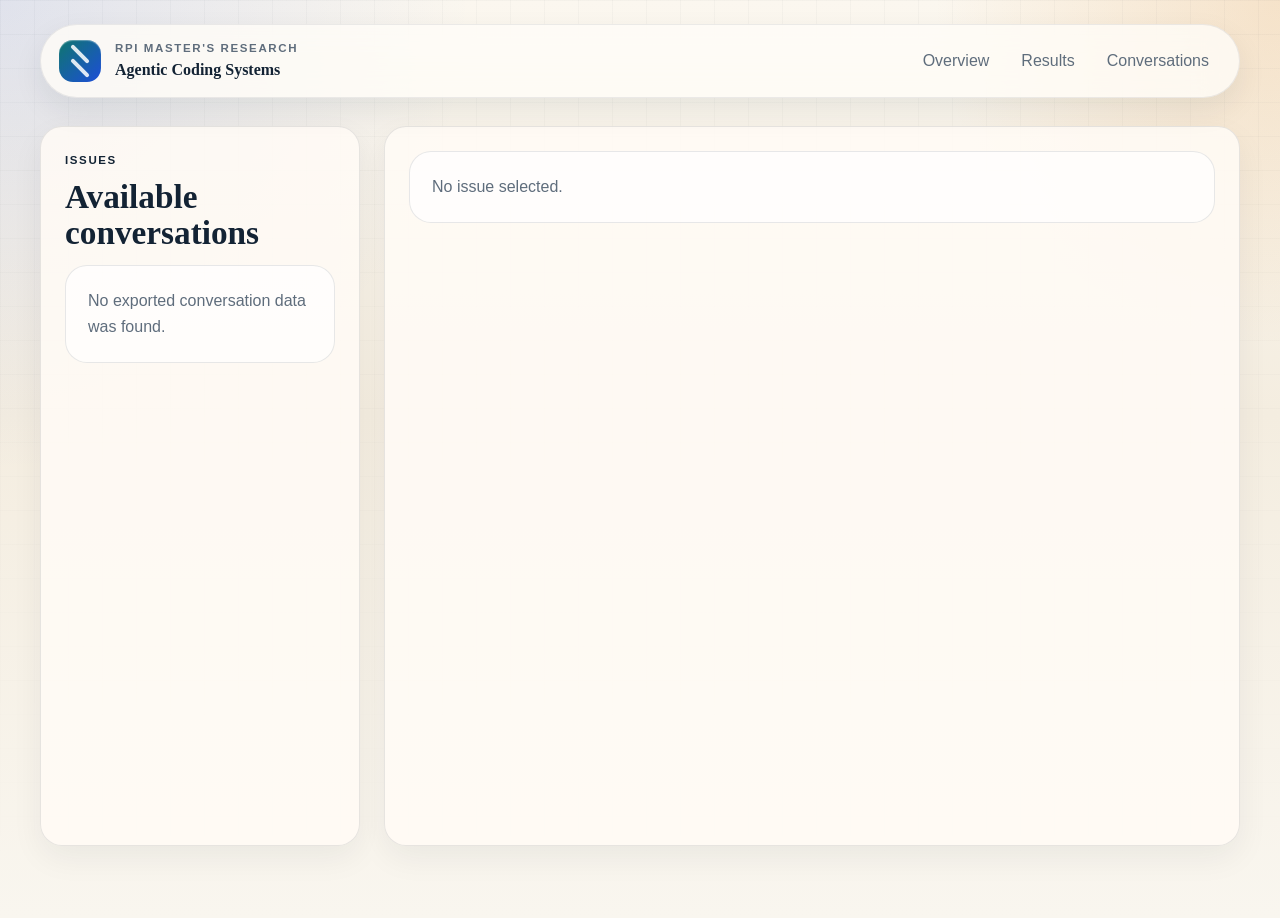
==== conversations.html @ 9006fa15 "feat: add static project website" ====
<!DOCTYPE html>
<html lang="en">
<head>
  <meta charset="UTF-8">
  <meta name="viewport" content="width=device-width, initial-scale=1.0">
  <title>Agentic Coding Research Conversations</title>
  <link rel="stylesheet" href="styles.css">
</head>
<body>
  <div class="shell">
    <header class="topbar">
      <a class="brand" href="index.html">
        <span class="brand-mark"></span>
        <span>
          <span class="eyebrow">RPI Master's Research</span>
          <strong>Agentic Coding Systems</strong>
        </span>
      </a>
      <nav class="nav">
        <a href="index.html">Overview</a>
        <a href="results.html">Results</a>
        <a href="conversations.html">Conversations</a>
      </nav>
    </header>

    <main>
      <section class="conversation-layout">
        <aside class="panel issue-browser">
          <p class="eyebrow">Issues</p>
          <h2>Available conversations</h2>
          <div id="issue-list" class="issue-list"></div>
        </aside>

        <section class="panel conversation-browser">
          <div id="conversation-app"></div>
        </section>
      </section>
    </main>
  </div>

  <script src="site-data/conversations.js"></script>
  <script src="conversations.js"></script>
</body>
</html>
---- styles.css ----
:root {
  --bg: #f5efe3;
  --surface: rgba(255, 251, 245, 0.88);
  --surface-strong: #fffdf8;
  --text: #132334;
  --muted: #5f6d7c;
  --line: rgba(19, 35, 52, 0.1);
  --accent: #0f766e;
  --accent-2: #1d4ed8;
  --accent-3: #d97706;
  --shadow: 0 28px 72px rgba(19, 35, 52, 0.12);
  --radius-xl: 28px;
  --radius-lg: 22px;
  --radius-md: 16px;
  --max-width: 1200px;
}

* {
  box-sizing: border-box;
}

html {
  scroll-behavior: smooth;
}

body {
  margin: 0;
  color: var(--text);
  font-family: "Avenir Next", "Segoe UI", sans-serif;
  line-height: 1.6;
  background:
    radial-gradient(circle at top left, rgba(29, 78, 216, 0.12), transparent 30%),
    radial-gradient(circle at top right, rgba(217, 119, 6, 0.16), transparent 22%),
    linear-gradient(180deg, #fbf7ef 0%, #f4ede0 45%, #f9f6ef 100%);
}

body::before {
  content: "";
  position: fixed;
  inset: 0;
  pointer-events: none;
  background-image:
    linear-gradient(rgba(19, 35, 52, 0.03) 1px, transparent 1px),
    linear-gradient(90deg, rgba(19, 35, 52, 0.03) 1px, transparent 1px);
  background-size: 34px 34px;
  mask-image: linear-gradient(180deg, rgba(0, 0, 0, 0.85), transparent);
}

a {
  color: inherit;
  text-decoration: none;
}

code {
  font-family: "SFMono-Regular", "Menlo", monospace;
}

.shell {
  width: min(calc(100% - 32px), var(--max-width));
  margin: 0 auto;
  padding: 24px 0 72px;
  position: relative;
  z-index: 1;
}

.topbar {
  position: sticky;
  top: 16px;
  z-index: 10;
  display: flex;
  justify-content: space-between;
  align-items: center;
  gap: 16px;
  padding: 14px 18px;
  border: 1px solid rgba(19, 35, 52, 0.08);
  border-radius: 999px;
  background: rgba(255, 253, 248, 0.8);
  box-shadow: 0 12px 30px rgba(19, 35, 52, 0.08);
  backdrop-filter: blur(16px);
}

.brand {
  display: flex;
  align-items: center;
  gap: 14px;
  min-width: 0;
}

.brand strong {
  display: block;
  font-family: "Iowan Old Style", "Palatino Linotype", serif;
  font-size: 1rem;
}

.brand-mark {
  width: 42px;
  height: 42px;
  border-radius: 14px;
  background: linear-gradient(135deg, var(--accent), var(--accent-2));
  box-shadow: inset 0 1px 1px rgba(255, 255, 255, 0.35);
  position: relative;
}

.brand-mark::before,
.brand-mark::after {
  content: "";
  position: absolute;
  left: 9px;
  right: 9px;
  height: 4px;
  border-radius: 999px;
  background: rgba(255, 255, 255, 0.86);
  transform: rotate(45deg);
}

.brand-mark::before {
  top: 12px;
}

.brand-mark::after {
  bottom: 12px;
}

.eyebrow {
  display: block;
  letter-spacing: 0.14em;
  text-transform: uppercase;
  font-size: 0.72rem;
  font-weight: 700;
  color: var(--muted);
}

.nav {
  display: flex;
  flex-wrap: wrap;
  gap: 8px;
}

.nav a {
  padding: 8px 12px;
  border-radius: 999px;
  color: var(--muted);
  transition: background 160ms ease, color 160ms ease, transform 160ms ease;
}

.nav a:hover {
  background: rgba(19, 35, 52, 0.06);
  color: var(--text);
  transform: translateY(-1px);
}

main {
  display: grid;
  gap: 24px;
  margin-top: 28px;
}

.hero {
  display: grid;
  grid-template-columns: 1.3fr 0.9fr;
  gap: 24px;
  padding: 42px;
  border-radius: calc(var(--radius-xl) + 4px);
  border: 1px solid rgba(19, 35, 52, 0.08);
  background:
    radial-gradient(circle at top right, rgba(217, 119, 6, 0.18), transparent 28%),
    linear-gradient(135deg, rgba(255, 255, 255, 0.94), rgba(247, 243, 236, 0.88));
  box-shadow: var(--shadow);
}

.hero-results {
  grid-template-columns: 1.2fr 0.8fr;
}

.hero-single {
  grid-template-columns: 1fr;
}

.hero-single h1 {
  max-width: 24ch;
  font-size: clamp(2.9rem, 4.6vw, 4.6rem);
}

.hero-single .lede {
  max-width: 68ch;
}

h1,
h2,
h3 {
  margin: 0;
  line-height: 1.08;
}

h1,
h2 {
  font-family: "Iowan Old Style", "Palatino Linotype", serif;
}

h1 {
  font-size: clamp(2.8rem, 5vw, 4.8rem);
  margin-top: 12px;
  max-width: 11ch;
}

h2 {
  font-size: clamp(1.8rem, 2.6vw, 2.6rem);
  margin: 10px 0 14px;
}

h3 {
  font-size: 1.02rem;
}

.lede {
  max-width: 62ch;
  color: var(--muted);
  font-size: 1.05rem;
}

.hero-actions {
  display: flex;
  flex-wrap: wrap;
  gap: 12px;
  margin-top: 26px;
}

.button {
  display: inline-flex;
  align-items: center;
  justify-content: center;
  min-height: 44px;
  padding: 0 18px;
  border-radius: 999px;
  border: 1px solid transparent;
  font-weight: 600;
}

.button-primary {
  color: white;
  background: linear-gradient(135deg, var(--accent), var(--accent-2));
}

.button-secondary {
  background: rgba(19, 35, 52, 0.04);
  border-color: rgba(19, 35, 52, 0.08);
}

.hero-panel,
.mini-grid,
.triple-grid,
.section-grid,
.status-grid,
.criteria-grid,
.steps {
  display: grid;
  gap: 16px;
}

.mini-grid,
.triple-grid,
.section-grid,
.status-grid,
.criteria-grid {
  grid-template-columns: repeat(2, minmax(0, 1fr));
}

.triple-grid {
  grid-template-columns: repeat(3, minmax(0, 1fr));
}

.panel,
.stat-card,
.mini-card,
.step,
.status-card,
.criteria-card {
  padding: 24px;
  border-radius: var(--radius-lg);
  border: 1px solid var(--line);
  background: var(--surface);
  box-shadow: 0 12px 32px rgba(19, 35, 52, 0.06);
}

.panel.emphasis {
  background: linear-gradient(180deg, rgba(15, 118, 110, 0.09), rgba(255, 255, 255, 0.92));
}

.research-metrics {
  display: grid;
  gap: 14px;
  margin-top: 24px;
  padding-top: 18px;
  border-top: 1px solid rgba(19, 35, 52, 0.08);
}

.research-metrics-label {
  font-size: 0.84rem;
  font-weight: 700;
  letter-spacing: 0.08em;
  text-transform: uppercase;
  color: var(--muted);
}

.research-metrics-grid {
  display: grid;
  grid-template-columns: repeat(5, minmax(0, 1fr));
  gap: 12px;
}

.research-metric {
  display: flex;
  align-items: center;
  min-height: 56px;
  padding: 14px 16px;
  border: 1px solid rgba(19, 35, 52, 0.1);
  border-radius: 12px;
  background: rgba(255, 253, 248, 0.7);
  font-weight: 700;
  line-height: 1.3;
}

.stat-card {
  background: linear-gradient(180deg, rgba(21, 33, 50, 0.96), rgba(16, 27, 42, 0.92));
  color: white;
}

.stat-card p,
.mini-card p,
.panel p,
.status-card p,
.criteria-card p,
.step p {
  margin: 0;
  color: inherit;
}

.stat-label,
.mini-label {
  display: block;
  font-size: 0.75rem;
  text-transform: uppercase;
  letter-spacing: 0.14em;
  opacity: 0.72;
}

.stat-value {
  display: block;
  margin: 10px 0 8px;
  font-size: 1.35rem;
  line-height: 1.25;
}

.mini-card strong,
.status-card strong,
.criteria-card strong {
  display: block;
  margin-bottom: 8px;
  font-size: 1.08rem;
}

.clean-list {
  margin: 0;
  padding-left: 18px;
}

.clean-list li + li {
  margin-top: 10px;
}

.steps {
  grid-template-columns: repeat(5, minmax(0, 1fr));
}

.step-number {
  display: inline-flex;
  width: 42px;
  height: 42px;
  align-items: center;
  justify-content: center;
  border-radius: 12px;
  background: rgba(15, 118, 110, 0.1);
  color: var(--accent);
  font-weight: 700;
  margin-bottom: 18px;
}

.table-wrap {
  overflow-x: auto;
}

.accordion-list {
  display: grid;
  gap: 14px;
}

.test-card {
  border: 1px solid var(--line);
  border-radius: var(--radius-lg);
  background: var(--surface);
  box-shadow: 0 12px 32px rgba(19, 35, 52, 0.06);
  overflow: hidden;
}

.test-card summary {
  list-style: none;
  display: flex;
  justify-content: space-between;
  align-items: center;
  gap: 16px;
  padding: 22px 24px;
  cursor: pointer;
}

.test-card summary::-webkit-details-marker {
  display: none;
}

.test-card summary strong {
  display: block;
  font-size: 1.06rem;
  margin-top: 4px;
}

.test-card[open] summary {
  border-bottom: 1px solid var(--line);
  background: rgba(19, 35, 52, 0.02);
}

.test-card-body {
  padding: 22px 24px 24px;
}

.detail-grid {
  display: grid;
  grid-template-columns: repeat(2, minmax(0, 1fr));
  gap: 16px;
}

.detail-grid-wide {
  margin-top: 16px;
}

.detail-block {
  padding: 18px;
  border-radius: var(--radius-md);
  background: rgba(255, 255, 255, 0.55);
  border: 1px solid rgba(19, 35, 52, 0.08);
}

.detail-block h3 {
  margin-bottom: 12px;
}

.summary-chip {
  display: inline-flex;
  align-items: center;
  min-height: 32px;
  padding: 0 12px;
  border-radius: 999px;
  font-size: 0.82rem;
  font-weight: 700;
  white-space: nowrap;
}

.success-chip {
  background: rgba(15, 118, 110, 0.12);
  color: var(--accent);
}

.failure-chip {
  background: rgba(185, 28, 28, 0.12);
  color: #b91c1c;
}

.mixed-chip {
  background: rgba(29, 78, 216, 0.12);
  color: #1d4ed8;
}

table {
  width: 100%;
  border-collapse: collapse;
  margin-top: 8px;
}

th,
td {
  text-align: left;
  padding: 14px 16px;
  border-bottom: 1px solid var(--line);
}

th {
  font-size: 0.78rem;
  text-transform: uppercase;
  letter-spacing: 0.12em;
  color: var(--muted);
}

.pill {
  display: inline-flex;
  align-items: center;
  min-height: 28px;
  padding: 0 10px;
  border-radius: 999px;
  font-size: 0.85rem;
  font-weight: 700;
}

.pill.success {
  background: rgba(15, 118, 110, 0.12);
  color: var(--accent);
}

.conversation-layout {
  display: grid;
  grid-template-columns: 320px minmax(0, 1fr);
  gap: 24px;
}

.issue-browser,
.conversation-browser {
  min-height: 720px;
}

.issue-list,
.transcript-list {
  display: grid;
  gap: 14px;
}

.issue-button,
.tab-button {
  width: 100%;
  border: 1px solid var(--line);
  background: rgba(255, 255, 255, 0.72);
  color: var(--text);
  border-radius: 18px;
  padding: 16px;
  text-align: left;
  cursor: pointer;
  transition: transform 160ms ease, border-color 160ms ease, background 160ms ease;
}

.issue-button:hover,
.tab-button:hover {
  transform: translateY(-1px);
  border-color: rgba(15, 118, 110, 0.25);
}

.issue-button.active,
.tab-button.active {
  background: linear-gradient(180deg, rgba(15, 118, 110, 0.12), rgba(255, 255, 255, 0.92));
  border-color: rgba(15, 118, 110, 0.32);
}

.issue-title,
.issue-meta {
  display: block;
}

.issue-title {
  font-weight: 700;
  margin-bottom: 4px;
}

.issue-meta {
  color: var(--muted);
  font-size: 0.92rem;
}

.conversation-header,
.run-card-top,
.run-stats,
.tab-bar,
.transcript-meta,
.graph-flow {
  display: flex;
  flex-wrap: wrap;
  gap: 12px;
}

.conversation-header,
.run-card-top {
  justify-content: space-between;
  align-items: flex-start;
}

.tab-bar {
  justify-content: flex-end;
}

.tab-button {
  width: auto;
  min-width: 164px;
  text-align: center;
}

.run-card,
.transcript-item,
.empty-state {
  padding: 22px;
  border-radius: var(--radius-lg);
  border: 1px solid var(--line);
  background: rgba(255, 255, 255, 0.72);
}

.run-card {
  display: grid;
  gap: 18px;
}

.run-stats {
  color: var(--muted);
  font-size: 0.95rem;
}

.transcript-item {
  background: rgba(255, 253, 248, 0.95);
}

.transcript-meta {
  align-items: center;
  color: var(--muted);
  font-size: 0.88rem;
  margin-bottom: 14px;
}

.role-pill {
  display: inline-flex;
  align-items: center;
  padding: 6px 10px;
  border-radius: 999px;
  background: rgba(29, 78, 216, 0.1);
  color: var(--accent-2);
  font-weight: 700;
}

.transcript-panel {
  border-top: 1px solid var(--line);
  padding-top: 12px;
  margin-top: 12px;
}

.transcript-panel summary {
  cursor: pointer;
  font-weight: 700;
}

.transcript-panel pre {
  margin: 12px 0 0;
  padding: 16px;
  border-radius: var(--radius-md);
  overflow-x: auto;
  background: #132334;
  color: #f9fbfd;
  font-family: "SFMono-Regular", "Menlo", monospace;
  font-size: 0.88rem;
  line-height: 1.55;
  white-space: pre-wrap;
  word-break: break-word;
}

.transcript-note,
.empty-state {
  color: var(--muted);
}

.graph-stack {
  display: grid;
  gap: 20px;
  margin-top: 10px;
}

.graph-panel {
  display: grid;
  gap: 28px;
  padding: 30px;
  background:
    linear-gradient(180deg, rgba(255, 253, 248, 0.96), rgba(247, 242, 233, 0.92));
}

.graph-panel-copy {
  max-width: 72ch;
}

.graph-panel-copy p:last-child {
  margin-top: 0;
}

.workflow-diagram {
  display: grid;
  grid-template-columns: minmax(0, 1fr) minmax(0, 1.2fr);
  gap: 18px;
}

.workflow-track {
  display: grid;
  gap: 16px;
  padding: 22px;
  border: 1px solid rgba(19, 35, 52, 0.08);
  border-radius: 18px;
  background: rgba(255, 255, 255, 0.66);
}

.workflow-track-head {
  display: grid;
  gap: 6px;
}

.workflow-track-head p,
.workflow-note {
  margin: 0;
  color: var(--muted);
}

.workflow-map {
  display: grid;
  gap: 16px;
}

.workflow-map-single {
  align-content: start;
}

.workflow-map-single .workflow-link {
  display: flex;
  align-items: center;
  justify-content: center;
  min-height: 28px;
  width: 100%;
  font-size: 1.1rem;
}

.workflow-row,
.workflow-branch-lane {
  display: flex;
  align-items: center;
  flex-wrap: wrap;
  gap: 10px;
}

.workflow-node {
  display: inline-flex;
  align-items: center;
  justify-content: center;
  min-height: 46px;
  padding: 0 16px;
  border: 1px solid rgba(19, 35, 52, 0.12);
  border-radius: 12px;
  background: #fffdf8;
  font-weight: 700;
  letter-spacing: -0.01em;
}

.workflow-node-accent {
  background: rgba(15, 118, 110, 0.08);
  border-color: rgba(15, 118, 110, 0.16);
}

.workflow-node-strong {
  background: rgba(19, 35, 52, 0.08);
  border-color: rgba(19, 35, 52, 0.16);
}

.workflow-link {
  color: var(--muted);
  font-weight: 700;
}

.workflow-branch-box {
  display: grid;
  gap: 14px;
  padding: 18px;
  border: 1px dashed rgba(19, 35, 52, 0.18);
  border-radius: 16px;
  background: rgba(19, 35, 52, 0.03);
}

.workflow-branch-label {
  font-size: 0.78rem;
  font-weight: 700;
  letter-spacing: 0.08em;
  text-transform: uppercase;
  color: var(--muted);
}

.workflow-branch-grid {
  display: grid;
  gap: 12px;
}

.workflow-message-box {
  display: grid;
  gap: 12px;
  padding-top: 4px;
  border-top: 1px solid rgba(19, 35, 52, 0.08);
}

.workflow-message-label {
  font-size: 0.78rem;
  font-weight: 700;
  letter-spacing: 0.08em;
  text-transform: uppercase;
  color: var(--muted);
}

.workflow-message-grid {
  display: grid;
  grid-template-columns: repeat(2, minmax(0, 1fr));
  gap: 10px;
}

.workflow-message {
  display: flex;
  align-items: center;
  min-height: 42px;
  padding: 10px 12px;
  border-radius: 12px;
  border: 1px solid rgba(15, 118, 110, 0.16);
  background: rgba(15, 118, 110, 0.06);
  font-weight: 700;
  color: var(--text);
}

.graph-lane {
  display: grid;
  gap: 10px;
}

.graph-label {
  font-size: 0.88rem;
  font-weight: 700;
  color: var(--muted);
  text-transform: uppercase;
  letter-spacing: 0.08em;
}

.graph-flow {
  align-items: center;
  padding: 18px;
  border-radius: var(--radius-md);
  border: 1px solid var(--line);
  background: rgba(255, 255, 255, 0.72);
}

.graph-node {
  display: inline-flex;
  align-items: center;
  min-height: 40px;
  padding: 0 14px;
  border-radius: 999px;
  background: linear-gradient(180deg, rgba(29, 78, 216, 0.1), rgba(15, 118, 110, 0.08));
  border: 1px solid rgba(29, 78, 216, 0.14);
  font-weight: 700;
}

.graph-arrow {
  color: var(--muted);
  font-weight: 700;
}

@media (max-width: 960px) {
  .topbar,
  .hero,
  .mini-grid,
  .triple-grid,
  .section-grid,
  .status-grid,
  .criteria-grid,
  .steps,
  .detail-grid,
  .conversation-layout,
  .research-metrics-grid,
  .workflow-message-grid,
  .workflow-diagram {
    grid-template-columns: 1fr;
  }

  .topbar {
    border-radius: 24px;
    align-items: flex-start;
  }

  .nav {
    justify-content: flex-start;
  }

  h1 {
    max-width: none;
  }

  .tab-button {
    width: 100%;
  }
}

@media (max-width: 640px) {
  .shell {
    width: min(calc(100% - 20px), var(--max-width));
    padding-top: 14px;
  }

  .hero,
  .panel,
  .stat-card,
  .mini-card,
  .step,
  .status-card,
  .criteria-card {
    padding: 20px;
  }

  .workflow-track,
  .workflow-branch-box {
    padding: 18px;
  }
}
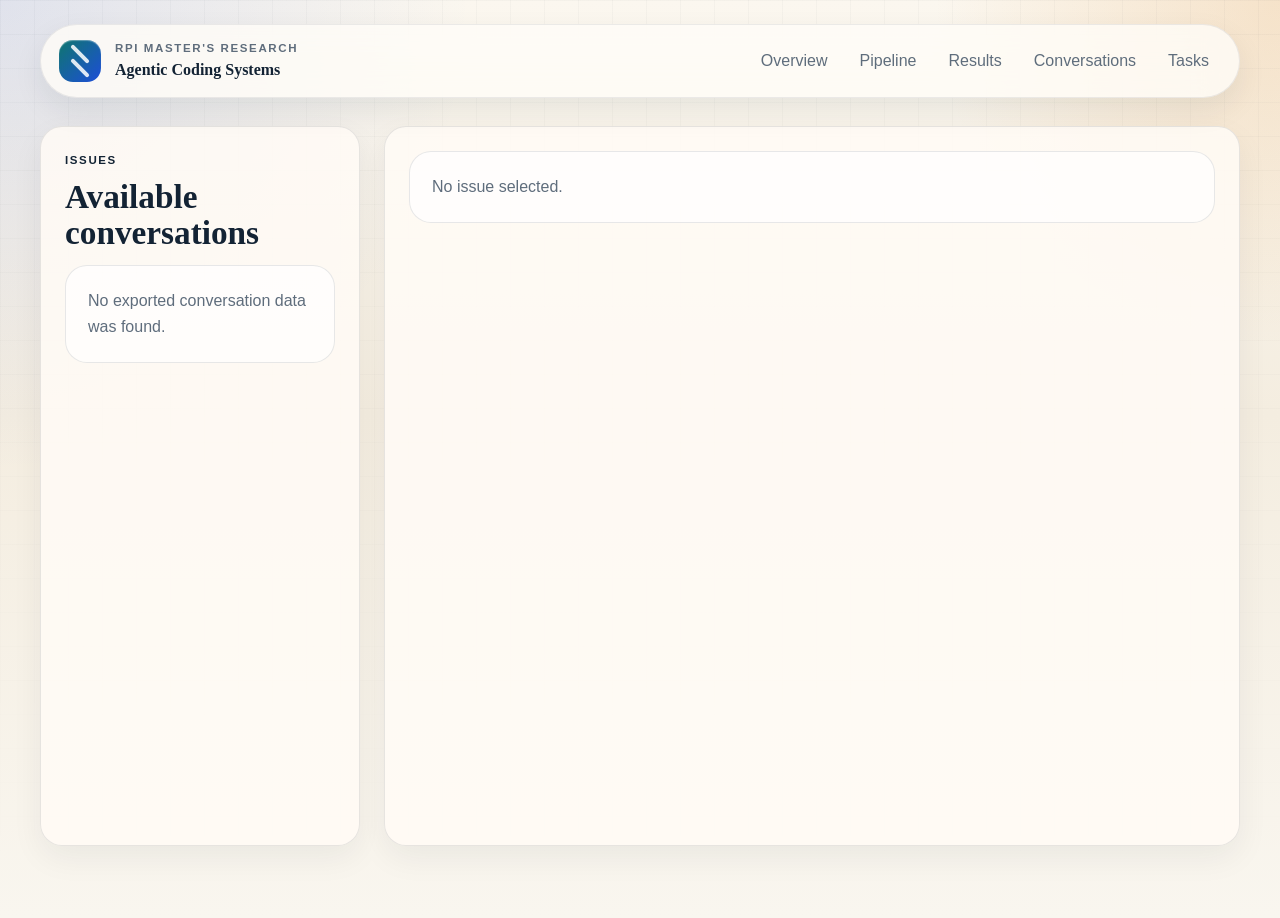
==== commit 636cbdc1: "Add results charts to static site" ====
--- a/conversations.html
+++ b/conversations.html
@@ -18,8 +18,10 @@
       </a>
       <nav class="nav">
         <a href="index.html">Overview</a>
+        <a href="pipeline.html">Pipeline</a>
         <a href="results.html">Results</a>
         <a href="conversations.html">Conversations</a>
+        <a href="tasks.html">Tasks</a>
       </nav>
     </header>
 
--- a/styles.css
+++ b/styles.css
@@ -665,6 +665,31 @@
 .transcript-note,
 .empty-state {
   color: var(--muted);
+}
+
+.resource-link {
+  color: var(--accent);
+  text-decoration: underline;
+  text-underline-offset: 0.18em;
+}
+
+.resource-link:hover {
+  color: var(--text);
+}
+
+.issue-link-list a {
+  font-weight: 600;
+}
+
+.issue-reference-item + .issue-reference-item {
+  margin-top: 14px;
+}
+
+.issue-description {
+  margin: 6px 0 0;
+  color: var(--muted);
+  font-size: 0.96rem;
+  line-height: 1.5;
 }
 
 .graph-stack {
